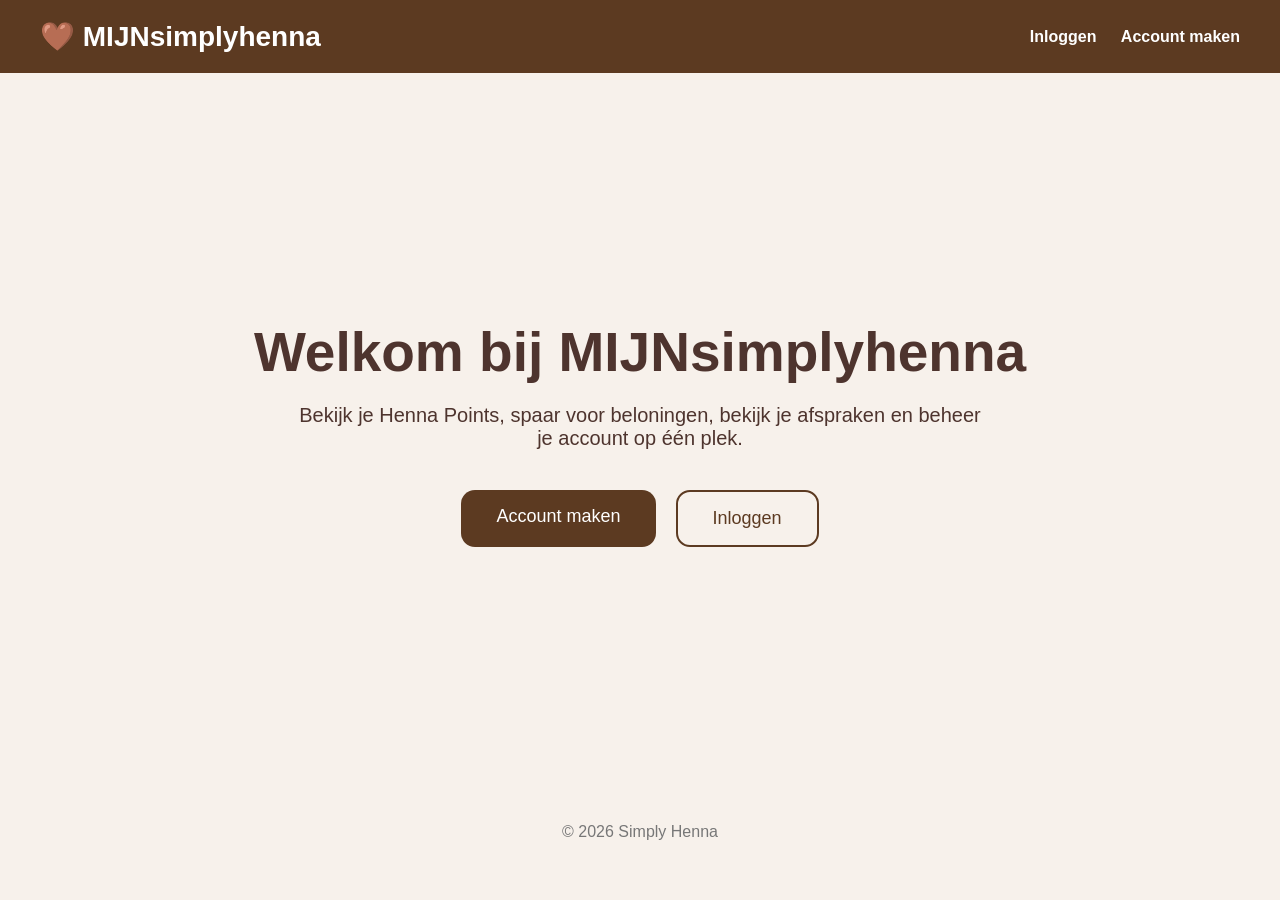
==== index.html @ 8f5b0404 "Add initial HTML structure for MIJNsimplyhenna" ====
<!DOCTYPE html>
<html lang="nl">
<head>
  <meta charset="UTF-8">
  <meta name="viewport" content="width=device-width, initial-scale=1.0">
  <title>MIJNsimplyhenna</title>

  <style>
    *{
      margin:0;
      padding:0;
      box-sizing:border-box;
      font-family:Arial,sans-serif;
    }

    body{
      background:#f7f1eb;
      color:#4e342e;
    }

    nav{
      background:#5c3a21;
      color:white;
      padding:20px 40px;
      display:flex;
      justify-content:space-between;
      align-items:center;
    }

    nav h1{
      font-size:28px;
    }

    nav a{
      color:white;
      text-decoration:none;
      margin-left:20px;
      font-weight:bold;
    }

    .hero{
      min-height:80vh;
      display:flex;
      justify-content:center;
      align-items:center;
      flex-direction:column;
      text-align:center;
      padding:30px;
    }

    .hero h2{
      font-size:55px;
      margin-bottom:20px;
    }

    .hero p{
      font-size:20px;
      max-width:700px;
      margin-bottom:40px;
    }

    .buttons{
      display:flex;
      gap:20px;
      flex-wrap:wrap;
      justify-content:center;
    }

    .btn{
      padding:16px 35px;
      border-radius:14px;
      text-decoration:none;
      font-size:18px;
      transition:.2s;
    }

    .primary{
      background:#5c3a21;
      color:white;
    }

    .secondary{
      border:2px solid #5c3a21;
      color:#5c3a21;
    }

    .btn:hover{
      transform:translateY(-3px);
    }

    footer{
      text-align:center;
      padding:30px;
      color:#777;
    }
  </style>
</head>
<body>

<nav>
  <h1>🤎 MIJNsimplyhenna</h1>

  <div>
    <a href="login.html">Inloggen</a>
    <a href="register.html">Account maken</a>
  </div>
</nav>

<section class="hero">

<h2>Welkom bij MIJNsimplyhenna</h2>

<p>
Bekijk je Henna Points, spaar voor beloningen,
bekijk je afspraken en beheer je account op één plek.
</p>

<div class="buttons">

<a class="btn primary" href="register.html">
Account maken
</a>

<a class="btn secondary" href="login.html">
Inloggen
</a>

</div>

</section>

<footer>

© 2026 Simply Henna

</footer>

</body>
</html>
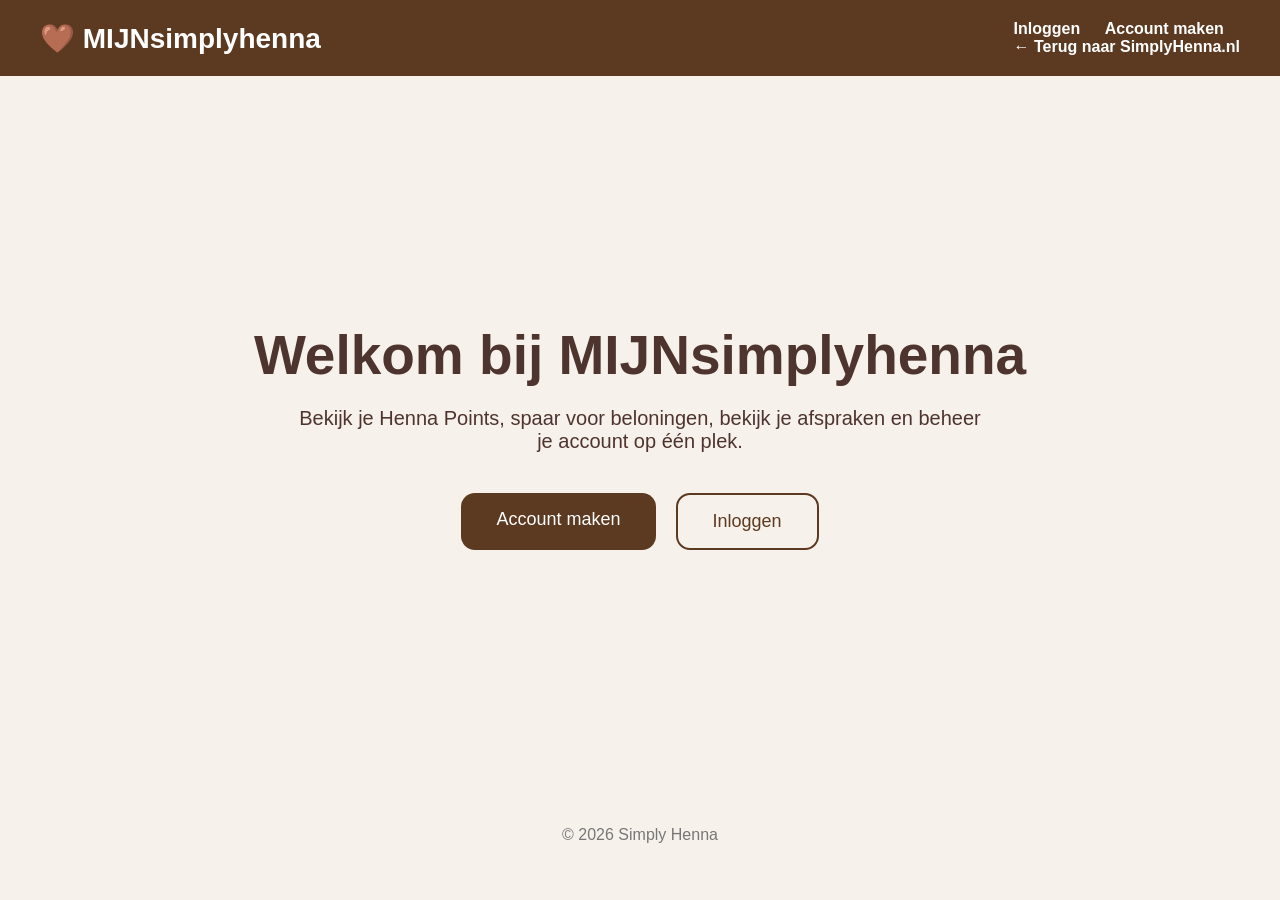
==== commit 0c109fd2: "Add topbar navigation link to SimplyHenna.nl" ====
--- a/index.html
+++ b/index.html
@@ -96,13 +96,19 @@
   </style>
 </head>
 <body>
-
 <nav>
   <h1>🤎 MIJNsimplyhenna</h1>
 
   <div>
     <a href="login.html">Inloggen</a>
     <a href="register.html">Account maken</a>
+
+    <div class="topbar">
+      <a href="https://simplyhenna.nl">
+          ← Terug naar SimplyHenna.nl
+      </a>
+    </div>
+
   </div>
 </nav>
 
